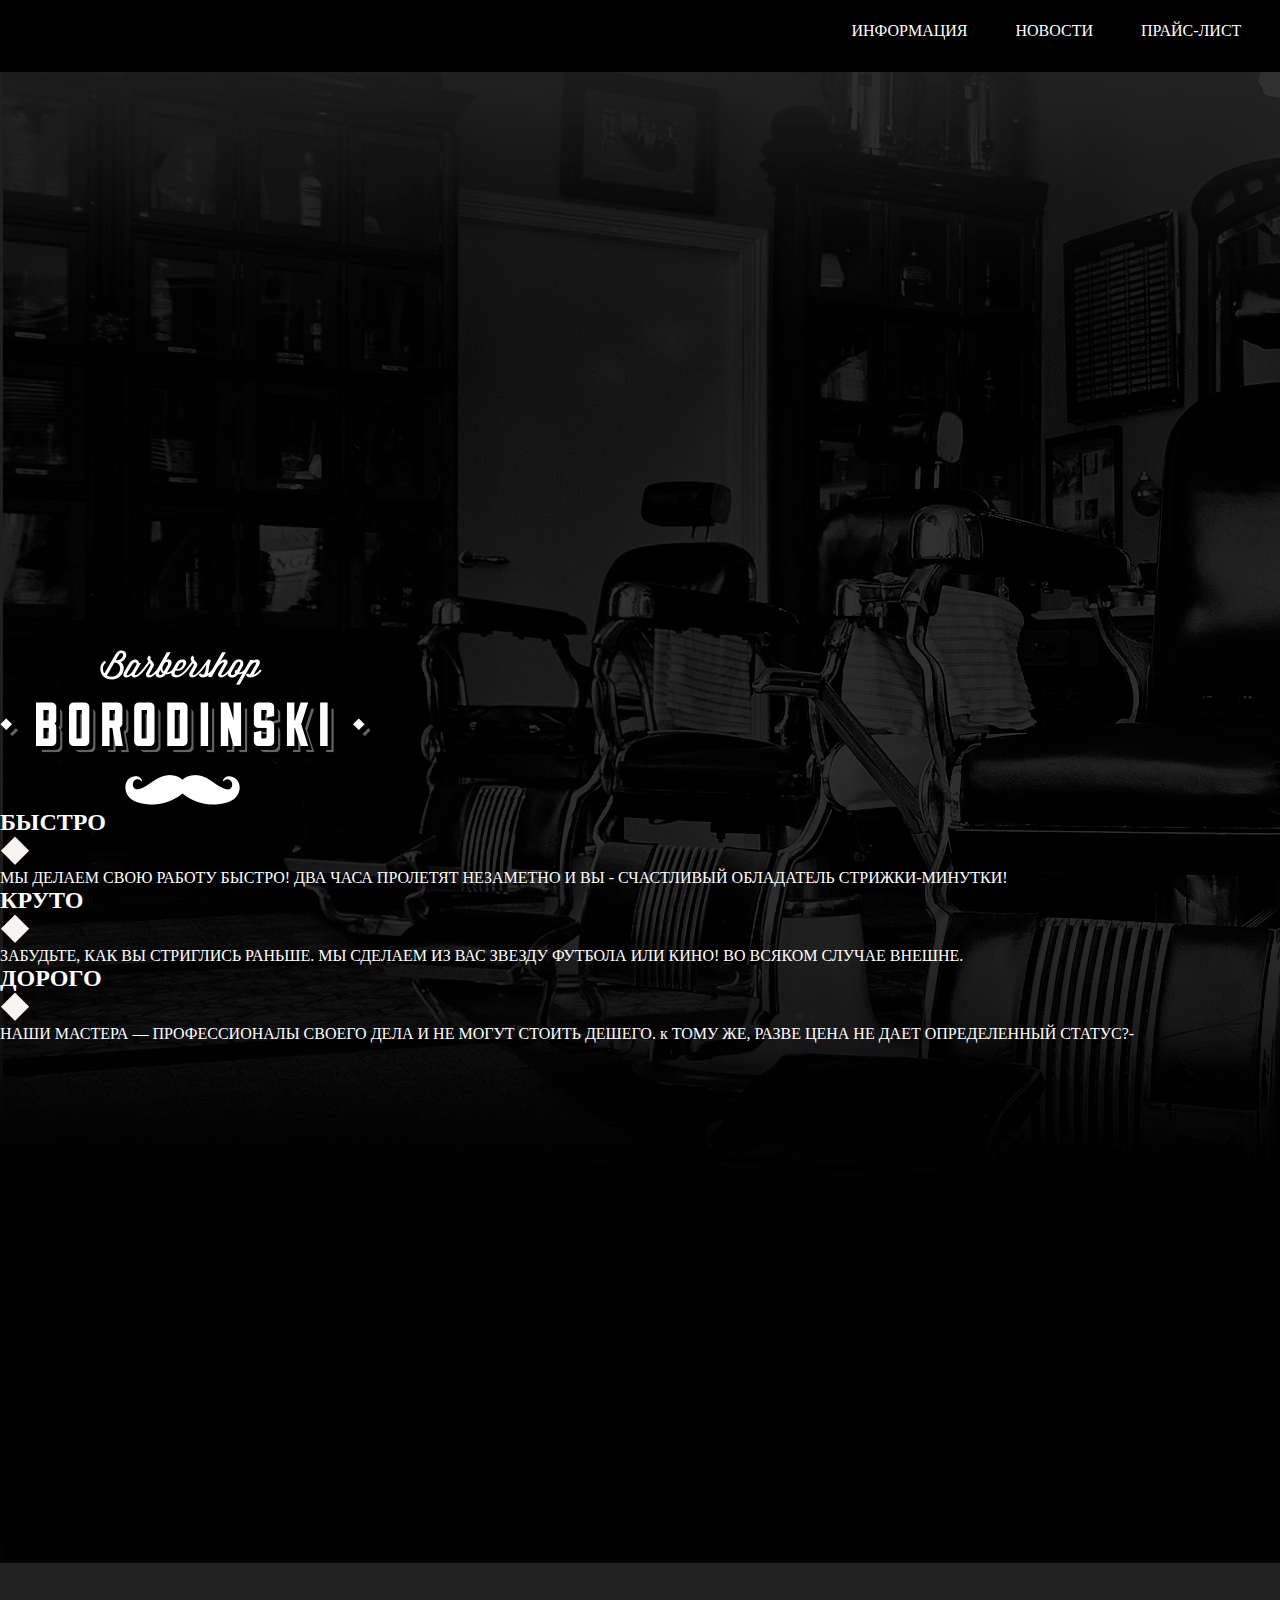
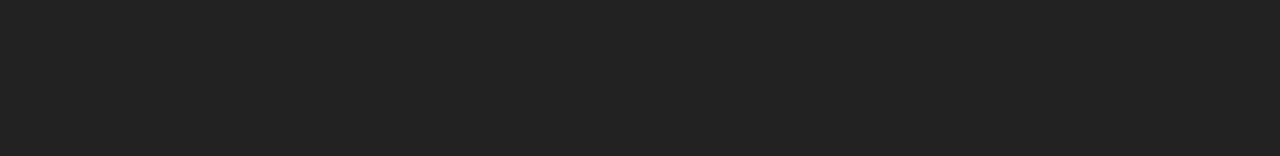
==== barbershop/index.html @ 06409412 "barbershop html first commit" ====
<!DOCTYPE html>
<html lang="en">
<head>
    <meta charset="UTF-8">
    <meta name="viewport" content="width=device-width, initial-scale=1.0">
    <link rel="stylesheet" href="./style.css">
    <title>Barbershop</title>
</head>
<body>
    <div class="container">
        <header>
            <nav class="navbox">
                <ul class="mainmenu">
                    <li>ИНФОРМАЦИЯ</li>
                    <li>НОВОСТИ</li>
                    <li>ПРАЙС-ЛИСТ</li>
                    <li>МАГАЗИН</li>
                    <li>КОНТАКТЫ</li>
                </ul>
                <div class="lodin">
                    <img src="./img/login.png" alt="login image">
                    <button class="login">ВХОД</button>
                </div>
            </nav>
        </header>

        <main>
            <div class="intro">
                <div class="logo">
                    <img src="./img/logo.png" alt="logo barbershop">
                </div>
                <article>
                    <h2>БЫСТРО</h2>
                    <img src="./img/Shape 1.png" alt="">
                    <p>МЫ ДЕЛАЕМ СВОЮ РАБОТУ БЫСТРО! ДВА ЧАСА ПРОЛЕТЯТ НЕЗАМЕТНО И ВЫ - СЧАСТЛИВЫЙ ОБЛАДАТЕЛЬ СТРИЖКИ-МИНУТКИ!</p>
                </article>
                <article>
                    <h2>КРУТО</h2>
                    <img src="./img/Shape 1.png" alt="">
                    <p>ЗАБУДЬТЕ, КАК ВЫ СТРИГЛИСЬ РАНЬШЕ. МЫ СДЕЛАЕМ ИЗ ВАС ЗВЕЗДУ ФУТБОЛА ИЛИ КИНО! ВО ВСЯКОМ СЛУЧАЕ ВНЕШНЕ.</p>
                </article>
                <article>
                    <h2>ДОРОГО</h2>
                    <img src="./img/Shape 1.png" alt="">
                    <p>НАШИ МАСТЕРА — ПРОФЕССИОНАЛЫ СВОЕГО ДЕЛА И НЕ МОГУТ СТОИТЬ ДЕШЕГО. к ТОМУ ЖЕ, РАЗВЕ ЦЕНА НЕ ДАЕТ ОПРЕДЕЛЕННЫЙ СТАТУС?-</p>
                </article>
            </div>

            <div class="news"></div>
            <div class="contacts"></div>
        </main>

        <footer>

        </footer>
    </div>
    
</body>
</html>
---- barbershop/style.css ----
html {
    -webkit-box-sizing: border-box;
    box-sizing: border-box;
}

*,
*:before,
*:after {
    -webkit-box-sizing: inherit;
    box-sizing: inherit;
    margin: 0;
    padding: 0;
}
.container {
    width: 2560px;
    height: 1756px;
    background-color: black;
    color: white;
}
header {
    width: 100%;
    height: 72px;
    display: flex;
   justify-content: center;
}
.navbox {
    width: 941px;
    height: 100%;
    display: flex;
    justify-content: space-between;
    padding-left: 20px;
    padding-right: 20px;
    
        
    
      
}
.mainmenu > li {
    display: inline-block;
    padding: 22px;


}
.login {
    display: inline-block;
    padding: 22px;
    background: none;
    border: none;
    color: white;
}
.login > button {
    background: none;
    border: none;
    padding: 0;

}





main {
    height: 1491px;
    width: 100%;
    background-image: url(./img/background.png);
    background-size: cover;
    display: flex;
    justify-content: center;
    flex-direction: column;
}
.intro {
    display: contents;
    justify-content: center;
}
.logo {
    padding-top: 58px;
    align-items: center;
    padding-left: auto;
    padding-right: auto;
}
footer {
    background-color: #222222;
    width: 100%;
    height: 193px;
}
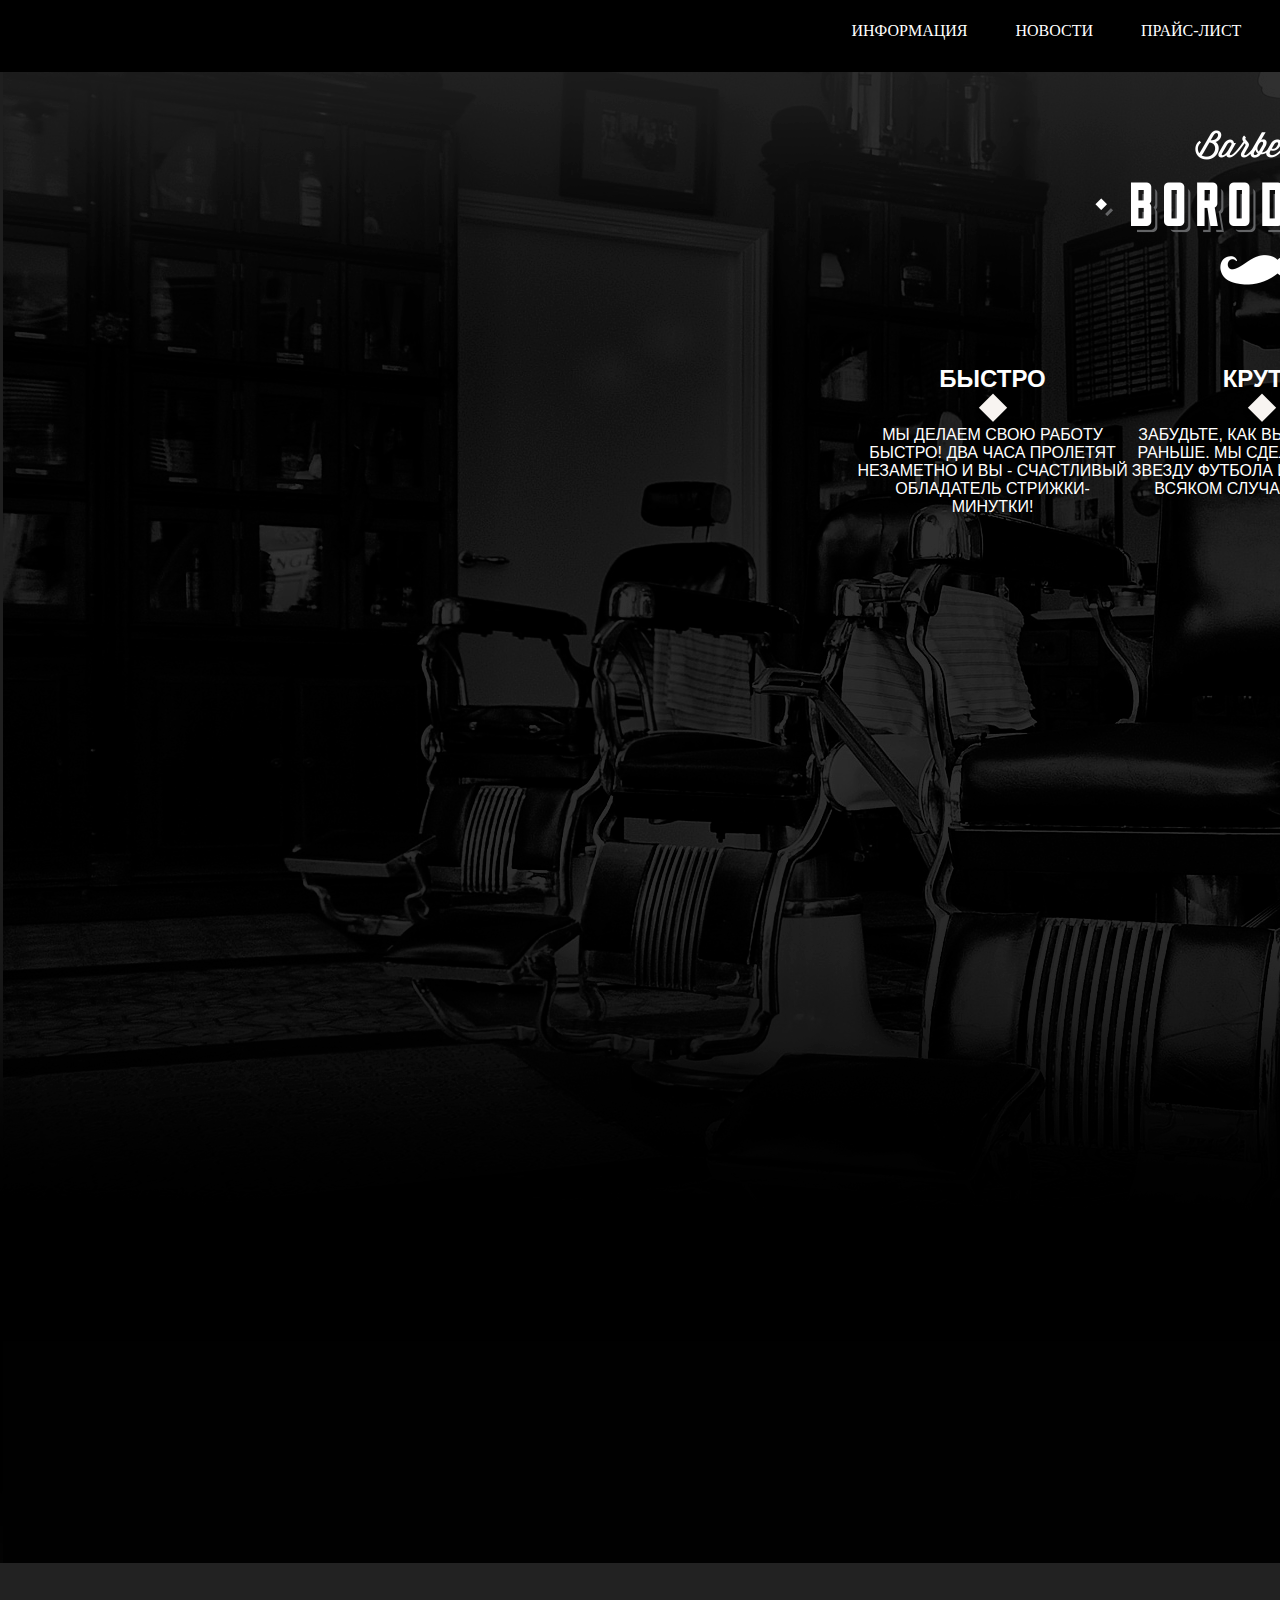
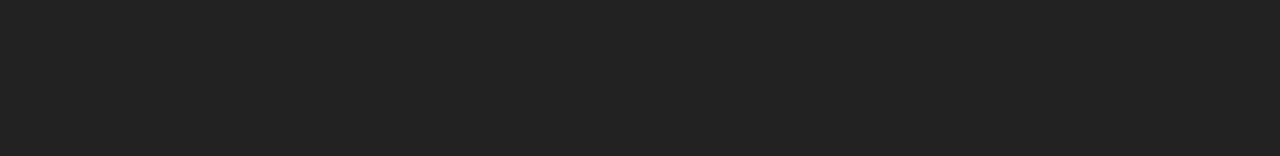
==== commit 35c6a69b: "barbershop intro" ====
--- a/barbershop/index.html
+++ b/barbershop/index.html
@@ -29,21 +29,23 @@
                 <div class="logo">
                     <img src="./img/logo.png" alt="logo barbershop">
                 </div>
-                <article>
-                    <h2>БЫСТРО</h2>
-                    <img src="./img/Shape 1.png" alt="">
-                    <p>МЫ ДЕЛАЕМ СВОЮ РАБОТУ БЫСТРО! ДВА ЧАСА ПРОЛЕТЯТ НЕЗАМЕТНО И ВЫ - СЧАСТЛИВЫЙ ОБЛАДАТЕЛЬ СТРИЖКИ-МИНУТКИ!</p>
-                </article>
-                <article>
-                    <h2>КРУТО</h2>
-                    <img src="./img/Shape 1.png" alt="">
-                    <p>ЗАБУДЬТЕ, КАК ВЫ СТРИГЛИСЬ РАНЬШЕ. МЫ СДЕЛАЕМ ИЗ ВАС ЗВЕЗДУ ФУТБОЛА ИЛИ КИНО! ВО ВСЯКОМ СЛУЧАЕ ВНЕШНЕ.</p>
-                </article>
-                <article>
-                    <h2>ДОРОГО</h2>
-                    <img src="./img/Shape 1.png" alt="">
-                    <p>НАШИ МАСТЕРА — ПРОФЕССИОНАЛЫ СВОЕГО ДЕЛА И НЕ МОГУТ СТОИТЬ ДЕШЕГО. к ТОМУ ЖЕ, РАЗВЕ ЦЕНА НЕ ДАЕТ ОПРЕДЕЛЕННЫЙ СТАТУС?-</p>
-                </article>
+                <div class="intro-content">
+                    <div class="article">
+                        <h2>БЫСТРО</h2>
+                        <img src="./img/Shape 1.png" alt="">
+                        <p>МЫ ДЕЛАЕМ СВОЮ РАБОТУ БЫСТРО! ДВА ЧАСА ПРОЛЕТЯТ НЕЗАМЕТНО И ВЫ - СЧАСТЛИВЫЙ ОБЛАДАТЕЛЬ СТРИЖКИ-МИНУТКИ!</p>
+                    </div>
+                    <div class="article">
+                        <h2>КРУТО</h2>
+                        <img src="./img/Shape 1.png" alt="">
+                        <p>ЗАБУДЬТЕ, КАК ВЫ СТРИГЛИСЬ РАНЬШЕ. МЫ СДЕЛАЕМ ИЗ ВАС ЗВЕЗДУ ФУТБОЛА ИЛИ КИНО! ВО ВСЯКОМ СЛУЧАЕ ВНЕШНЕ.</p>
+                    </div>
+                    <div class="article">
+                        <h2>ДОРОГО</h2>
+                        <img src="./img/Shape 1.png" alt="">
+                        <p>НАШИ МАСТЕРА — ПРОФЕССИОНАЛЫ СВОЕГО ДЕЛА И НЕ МОГУТ СТОИТЬ ДЕШЕГО. К ТОМУ ЖЕ, РАЗВЕ ЦЕНА НЕ ДАЕТ ОПРЕДЕЛЕННЫЙ СТАТУС?-</p>
+                    </div>
+                </div>
             </div>
 
             <div class="news"></div>
--- a/barbershop/style.css
+++ b/barbershop/style.css
@@ -31,9 +31,7 @@
     padding-left: 20px;
     padding-right: 20px;
     
-        
     
-      
 }
 .mainmenu > li {
     display: inline-block;
@@ -56,28 +54,44 @@
 }
 
 
-
-
-
 main {
+    justify-content: center;
     height: 1491px;
     width: 100%;
     background-image: url(./img/background.png);
     background-size: cover;
+    
+}
+.intro {
+    display: flex;
+    flex-direction: column;
+}
+.logo {
     display: flex;
     justify-content: center;
-    flex-direction: column;
-}
-.intro {
-    display: contents;
-    justify-content: center;
-}
-.logo {
     padding-top: 58px;
     align-items: center;
-    padding-left: auto;
-    padding-right: auto;
 }
+.intro-content {
+    width: 850px;
+    display: flex;
+    flex-direction: row;
+   justify-content: center;
+   position: relative;
+   margin-left: auto;
+   margin-right: auto;
+   margin-top: 80px;
+   
+   font-family: sans-serif;
+   /* font: PT Sans; */
+
+}
+ .article {
+    display: block;
+    text-align: center;
+    }
+
+
 footer {
     background-color: #222222;
     width: 100%;
